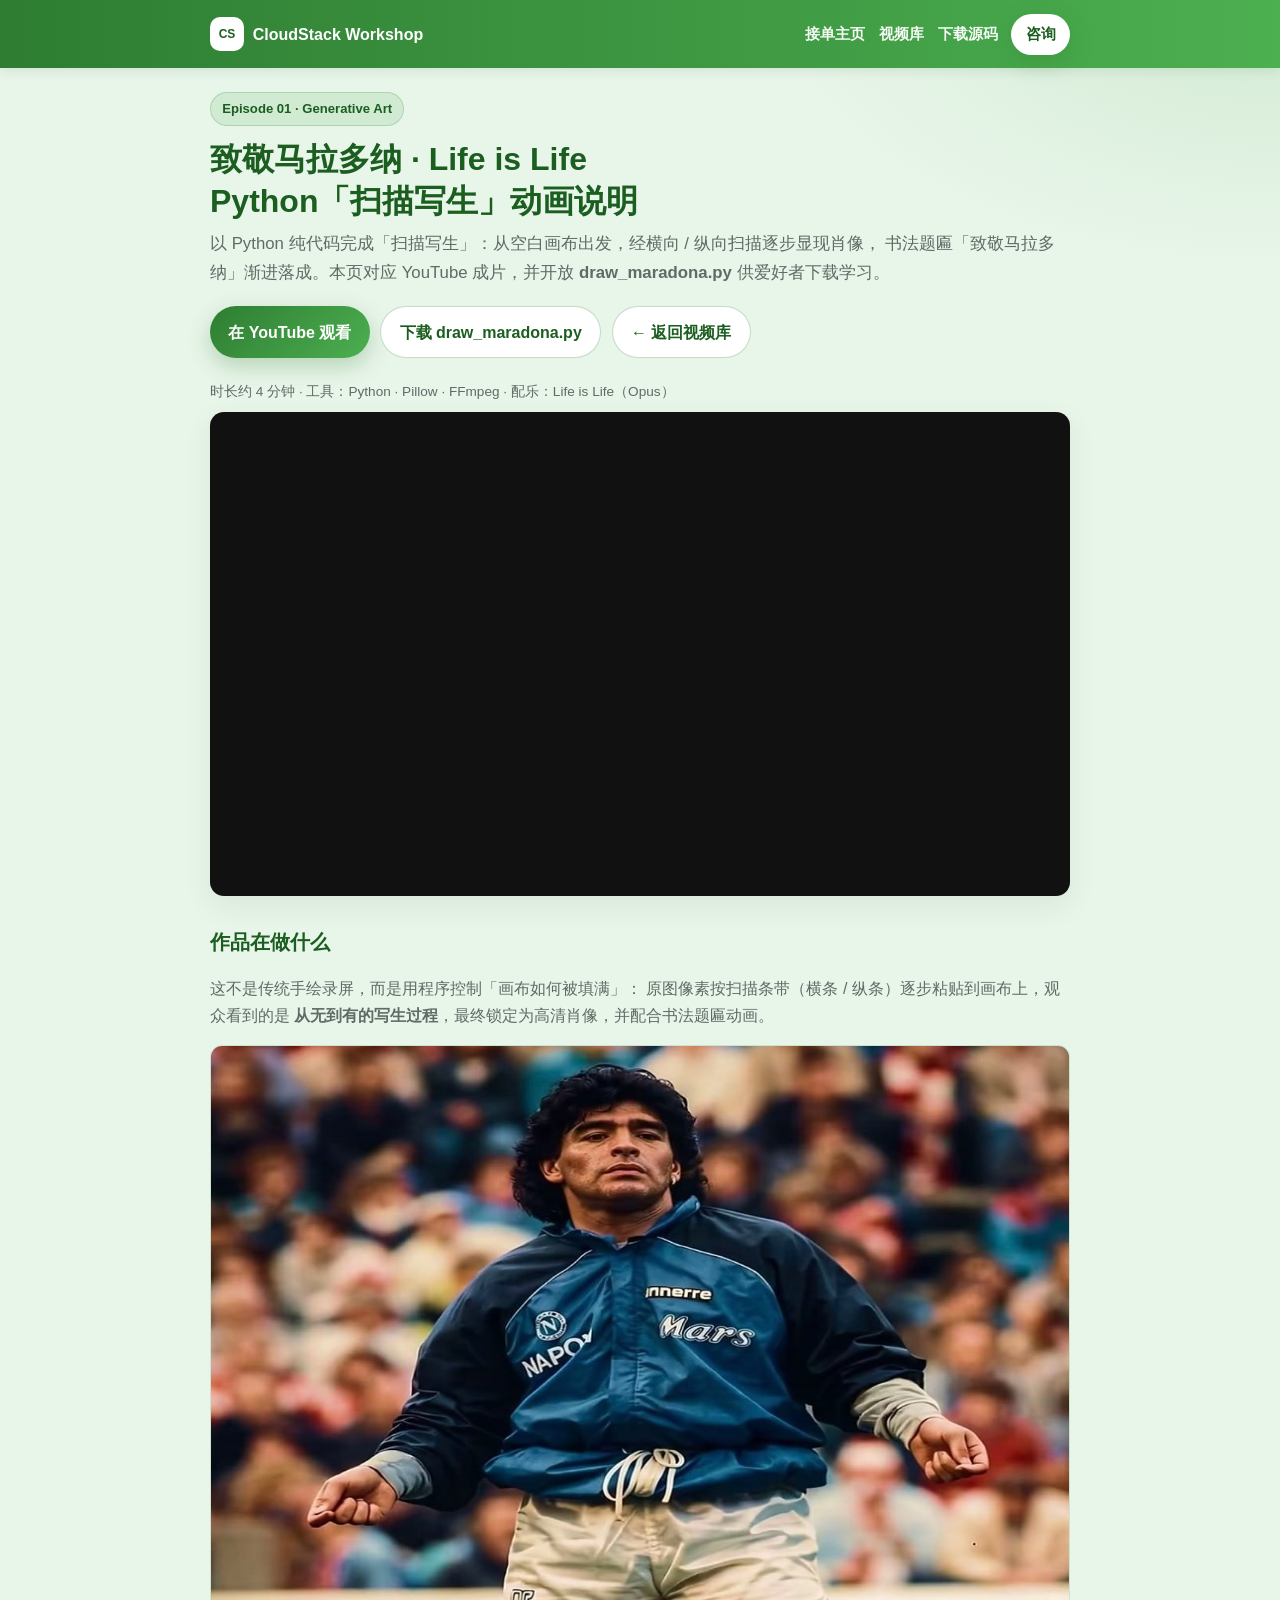
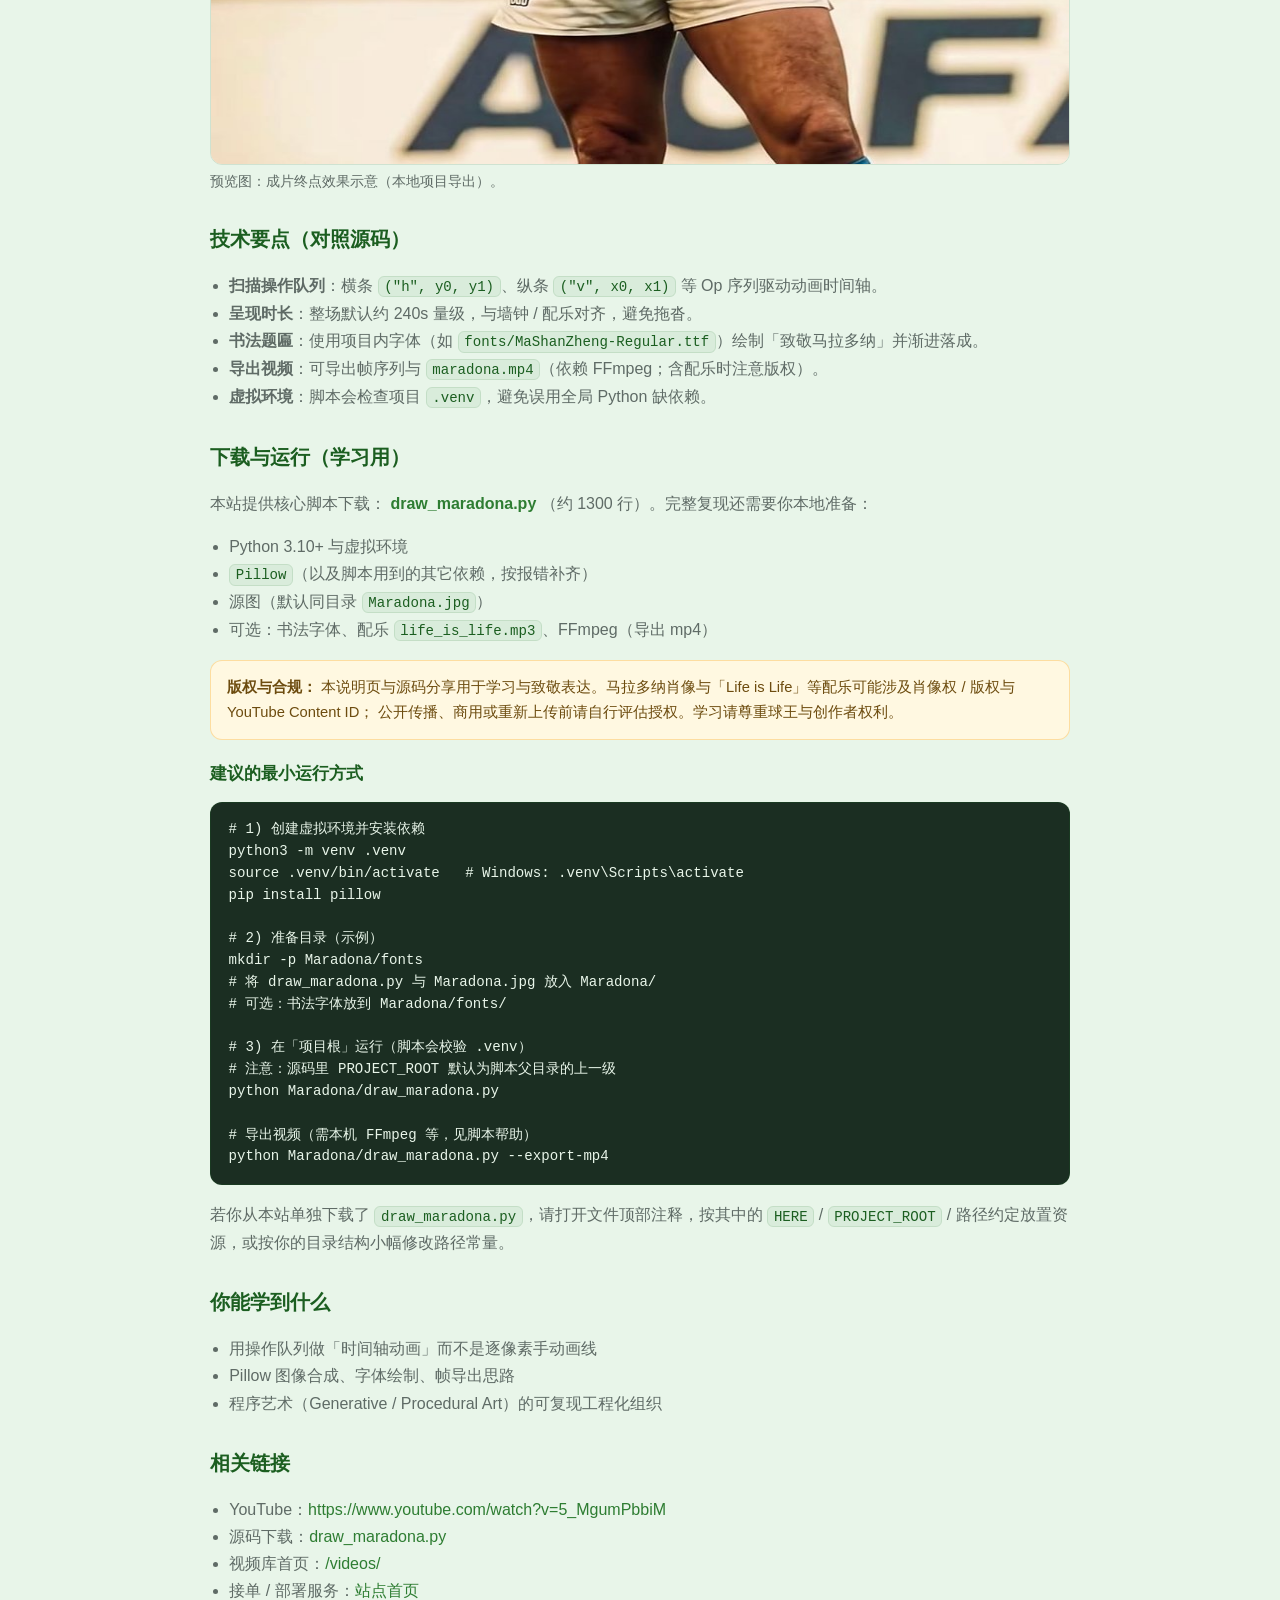
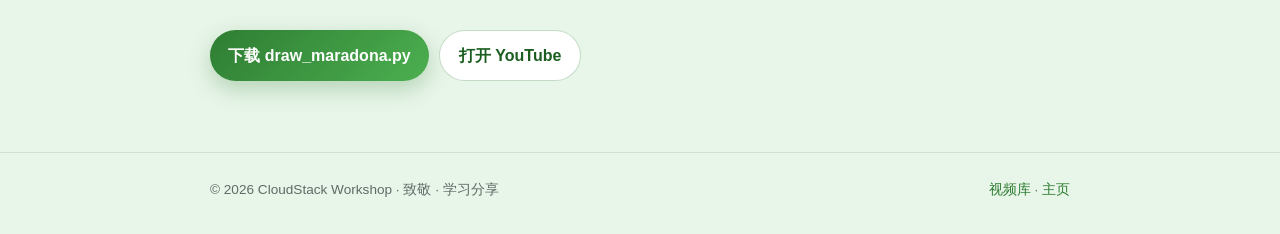
==== videos/maradona-scan-portrait.html @ 5d99ba33 "feat: video notes library + Maradona scan portrait page and source download" ====
<!DOCTYPE html>
<html lang="zh-CN">
<head>
  <meta charset="UTF-8" />
  <meta name="viewport" content="width=device-width, initial-scale=1" />
  <meta name="description" content="致敬马拉多纳：Python 扫描写生动画说明。横纵扫描显现肖像，书法题匾渐进落成。源码 draw_maradona.py 可下载学习。" />
  <title>致敬马拉多纳 · 扫描写生 | 视频说明</title>
  <link rel="stylesheet" href="style.css" />
</head>
<body>
  <header class="nav">
    <div class="wrap nav-inner">
      <a class="logo" href="../">
        <span class="logo-mark">CS</span>
        <span>CloudStack Workshop</span>
      </a>
      <nav class="nav-links">
        <a href="../">接单主页</a>
        <a href="./">视频库</a>
        <a href="../downloads/draw_maradona.py" download>下载源码</a>
        <a class="btn btn-primary btn-sm" href="../#contact">咨询</a>
      </nav>
    </div>
  </header>

  <main class="article">
    <div class="wrap">
      <div class="eyebrow">Episode 01 · Generative Art</div>
      <h1>致敬马拉多纳 · Life is Life<br />Python「扫描写生」动画说明</h1>
      <p class="lead">
        以 Python 纯代码完成「扫描写生」：从空白画布出发，经横向 / 纵向扫描逐步显现肖像，
        书法题匾「致敬马拉多纳」渐进落成。本页对应 YouTube 成片，并开放
        <strong>draw_maradona.py</strong> 供爱好者下载学习。
      </p>

      <div class="actions">
        <a class="btn btn-primary" href="https://www.youtube.com/watch?v=5_MgumPbbiM" target="_blank" rel="noopener">在 YouTube 观看</a>
        <a class="btn btn-ghost" href="../downloads/draw_maradona.py" download>下载 draw_maradona.py</a>
        <a class="btn btn-ghost" href="./">← 返回视频库</a>
      </div>

      <div class="meta">时长约 4 分钟 · 工具：Python · Pillow · FFmpeg · 配乐：Life is Life（Opus）</div>

      <div class="embed">
        <iframe
          src="https://www.youtube.com/embed/5_MgumPbbiM"
          title="致敬马拉多纳 · Life is Life · 扫描写生"
          allow="accelerometer; autoplay; clipboard-write; encrypted-media; gyroscope; picture-in-picture; web-share"
          allowfullscreen
          loading="lazy"
        ></iframe>
      </div>

      <div class="prose">
        <h2>作品在做什么</h2>
        <p>
          这不是传统手绘录屏，而是用程序控制「画布如何被填满」：
          原图像素按扫描条带（横条 / 纵条）逐步粘贴到画布上，观众看到的是
          <strong>从无到有的写生过程</strong>，最终锁定为高清肖像，并配合书法题匾动画。
        </p>

        <img class="preview" src="assets/maradona-preview.jpg" alt="马拉多纳扫描写生结果预览" width="960" height="720" />
        <p class="caption">预览图：成片终点效果示意（本地项目导出）。</p>

        <h2>技术要点（对照源码）</h2>
        <ul>
          <li><strong>扫描操作队列</strong>：横条 <code>("h", y0, y1)</code>、纵条 <code>("v", x0, x1)</code> 等 Op 序列驱动动画时间轴。</li>
          <li><strong>呈现时长</strong>：整场默认约 240s 量级，与墙钟 / 配乐对齐，避免拖沓。</li>
          <li><strong>书法题匾</strong>：使用项目内字体（如 <code>fonts/MaShanZheng-Regular.ttf</code>）绘制「致敬马拉多纳」并渐进落成。</li>
          <li><strong>导出视频</strong>：可导出帧序列与 <code>maradona.mp4</code>（依赖 FFmpeg；含配乐时注意版权）。</li>
          <li><strong>虚拟环境</strong>：脚本会检查项目 <code>.venv</code>，避免误用全局 Python 缺依赖。</li>
        </ul>

        <h2>下载与运行（学习用）</h2>
        <p>
          本站提供核心脚本下载：
          <a href="../downloads/draw_maradona.py" download><strong>draw_maradona.py</strong></a>
          （约 1300 行）。完整复现还需要你本地准备：
        </p>
        <ul>
          <li>Python 3.10+ 与虚拟环境</li>
          <li><code>Pillow</code>（以及脚本用到的其它依赖，按报错补齐）</li>
          <li>源图（默认同目录 <code>Maradona.jpg</code>）</li>
          <li>可选：书法字体、配乐 <code>life_is_life.mp3</code>、FFmpeg（导出 mp4）</li>
        </ul>

        <div class="note-box">
          <strong>版权与合规：</strong>
          本说明页与源码分享用于学习与致敬表达。马拉多纳肖像与「Life is Life」等配乐可能涉及肖像权 / 版权与 YouTube Content ID；
          公开传播、商用或重新上传前请自行评估授权。学习请尊重球王与创作者权利。
        </div>

        <h3>建议的最小运行方式</h3>
        <pre><code># 1) 创建虚拟环境并安装依赖
python3 -m venv .venv
source .venv/bin/activate   # Windows: .venv\Scripts\activate
pip install pillow

# 2) 准备目录（示例）
mkdir -p Maradona/fonts
# 将 draw_maradona.py 与 Maradona.jpg 放入 Maradona/
# 可选：书法字体放到 Maradona/fonts/

# 3) 在「项目根」运行（脚本会校验 .venv）
# 注意：源码里 PROJECT_ROOT 默认为脚本父目录的上一级
python Maradona/draw_maradona.py

# 导出视频（需本机 FFmpeg 等，见脚本帮助）
python Maradona/draw_maradona.py --export-mp4
</code></pre>

        <p>
          若你从本站单独下载了 <code>draw_maradona.py</code>，请打开文件顶部注释，按其中的
          <code>HERE</code> / <code>PROJECT_ROOT</code> / 路径约定放置资源，或按你的目录结构小幅修改路径常量。
        </p>

        <h2>你能学到什么</h2>
        <ul>
          <li>用操作队列做「时间轴动画」而不是逐像素手动画线</li>
          <li>Pillow 图像合成、字体绘制、帧导出思路</li>
          <li>程序艺术（Generative / Procedural Art）的可复现工程化组织</li>
        </ul>

        <h2>相关链接</h2>
        <ul>
          <li>YouTube：<a href="https://www.youtube.com/watch?v=5_MgumPbbiM" target="_blank" rel="noopener">https://www.youtube.com/watch?v=5_MgumPbbiM</a></li>
          <li>源码下载：<a href="../downloads/draw_maradona.py" download>draw_maradona.py</a></li>
          <li>视频库首页：<a href="./">/videos/</a></li>
          <li>接单 / 部署服务：<a href="../">站点首页</a></li>
        </ul>

        <div class="actions" style="margin-top:1.6rem">
          <a class="btn btn-primary" href="../downloads/draw_maradona.py" download>下载 draw_maradona.py</a>
          <a class="btn btn-ghost" href="https://www.youtube.com/watch?v=5_MgumPbbiM" target="_blank" rel="noopener">打开 YouTube</a>
        </div>
      </div>
    </div>
  </main>

  <footer>
    <div class="wrap foot">
      <div>© <span id="y"></span> CloudStack Workshop · 致敬 · 学习分享</div>
      <div><a href="./">视频库</a> · <a href="../">主页</a></div>
    </div>
  </footer>
  <script>document.getElementById("y").textContent = new Date().getFullYear();</script>
</body>
</html>
---- videos/style.css ----
:root {
  --bg: #e8f5e9;
  --bg-soft: #f3faf4;
  --card: #ffffff;
  --line: rgba(27, 94, 32, 0.12);
  --text: #333333;
  --muted: #5f6b66;
  --brand: #2e7d32;
  --brand-2: #4caf50;
  --brand-dark: #1b5e20;
  --radius: 16px;
  --shadow: 0 10px 28px rgba(27, 94, 32, 0.08);
  --max: 860px;
  --max-wide: 1080px;
}

* { box-sizing: border-box; }
html { scroll-behavior: smooth; }
body {
  margin: 0;
  font-family: -apple-system, BlinkMacSystemFont, "Segoe UI", "PingFang SC",
    "Hiragino Sans GB", "Microsoft YaHei", sans-serif;
  background:
    radial-gradient(1000px 520px at 8% -8%, rgba(139, 195, 74, 0.28), transparent 58%),
    radial-gradient(900px 480px at 100% 0%, rgba(76, 175, 80, 0.14), transparent 55%),
    var(--bg);
  color: var(--text);
  line-height: 1.7;
}
a { color: var(--brand); text-decoration: none; }
a:hover { text-decoration: underline; }

.wrap {
  width: min(var(--max), calc(100% - 2rem));
  margin: 0 auto;
}
.wrap-wide {
  width: min(var(--max-wide), calc(100% - 2rem));
  margin: 0 auto;
}

.nav {
  position: sticky;
  top: 0;
  z-index: 50;
  background: linear-gradient(90deg, #2e7d32, #4caf50);
  box-shadow: 0 2px 12px rgba(27, 94, 32, 0.12);
}
.nav-inner {
  display: flex;
  align-items: center;
  justify-content: space-between;
  gap: 1rem;
  padding: 0.85rem 0;
  flex-wrap: wrap;
}
.logo {
  display: flex;
  align-items: center;
  gap: 0.55rem;
  color: #fff;
  font-weight: 800;
  text-decoration: none;
}
.logo:hover { text-decoration: none; opacity: 0.95; }
.logo-mark {
  width: 34px;
  height: 34px;
  border-radius: 10px;
  background: #fff;
  color: var(--brand-dark);
  display: grid;
  place-items: center;
  font-size: 0.75rem;
  font-weight: 900;
}
.nav-links {
  display: flex;
  flex-wrap: wrap;
  gap: 0.85rem;
  align-items: center;
}
.nav-links a {
  color: rgba(255, 255, 255, 0.95);
  font-size: 0.92rem;
  font-weight: 600;
  text-decoration: none;
}
.nav-links a:hover { text-decoration: underline; }
.btn {
  display: inline-flex;
  align-items: center;
  justify-content: center;
  gap: 0.4rem;
  border: 0;
  border-radius: 999px;
  padding: 0.7rem 1.15rem;
  font-weight: 700;
  cursor: pointer;
  font-family: inherit;
  text-decoration: none !important;
}
.btn-primary {
  background: linear-gradient(135deg, var(--brand), var(--brand-2));
  color: #fff !important;
  box-shadow: 0 8px 22px rgba(46, 125, 50, 0.28);
}
.btn-ghost {
  background: #fff;
  color: var(--brand-dark) !important;
  border: 1px solid rgba(46, 125, 50, 0.28);
}
.btn-sm { padding: 0.5rem 0.9rem; font-size: 0.9rem; }
.nav .btn-primary {
  background: #fff;
  color: var(--brand-dark) !important;
}

.hero {
  padding: 2.6rem 0 1.4rem;
}
.hero h1 {
  margin: 0 0 0.6rem;
  font-size: clamp(1.6rem, 3.5vw, 2.2rem);
  letter-spacing: -0.02em;
  color: var(--brand-dark);
}
.hero p {
  margin: 0;
  color: var(--muted);
  max-width: 40rem;
}
.eyebrow {
  display: inline-flex;
  padding: 0.3rem 0.7rem;
  border-radius: 999px;
  background: rgba(76, 175, 80, 0.14);
  color: var(--brand-dark);
  font-size: 0.82rem;
  font-weight: 700;
  border: 1px solid rgba(46, 125, 50, 0.22);
  margin-bottom: 0.8rem;
}

.card {
  background: var(--card);
  border: 1px solid var(--line);
  border-radius: var(--radius);
  box-shadow: var(--shadow);
  padding: 1.25rem 1.35rem;
}

.video-grid {
  display: grid;
  grid-template-columns: repeat(auto-fill, minmax(280px, 1fr));
  gap: 1.1rem;
  padding: 0.5rem 0 3rem;
}
.video-card {
  overflow: hidden;
  padding: 0;
  display: flex;
  flex-direction: column;
  transition: transform 0.15s ease, box-shadow 0.15s ease;
}
.video-card:hover {
  transform: translateY(-2px);
  box-shadow: 0 14px 32px rgba(27, 94, 32, 0.12);
}
.video-card a.cover {
  display: block;
  aspect-ratio: 16 / 10;
  background: #1b5e20;
  overflow: hidden;
}
.video-card img {
  width: 100%;
  height: 100%;
  object-fit: cover;
  display: block;
}
.video-card .body {
  padding: 1rem 1.1rem 1.15rem;
  flex: 1;
  display: flex;
  flex-direction: column;
}
.video-card h2 {
  margin: 0 0 0.4rem;
  font-size: 1.08rem;
  color: var(--brand-dark);
  line-height: 1.35;
}
.video-card h2 a {
  color: inherit;
  text-decoration: none;
}
.video-card h2 a:hover { color: var(--brand); }
.meta {
  font-size: 0.85rem;
  color: var(--muted);
  margin-bottom: 0.55rem;
}
.video-card p {
  margin: 0 0 0.9rem;
  color: var(--muted);
  font-size: 0.92rem;
  flex: 1;
}
.tags {
  display: flex;
  flex-wrap: wrap;
  gap: 0.4rem;
  margin-top: auto;
}
.tag {
  font-size: 0.75rem;
  font-weight: 700;
  color: var(--brand-dark);
  background: rgba(232, 245, 233, 0.95);
  border: 1px solid rgba(46, 125, 50, 0.16);
  border-radius: 999px;
  padding: 0.2rem 0.55rem;
}

.article { padding: 1.5rem 0 3rem; }
.article h1 {
  margin: 0 0 0.5rem;
  font-size: clamp(1.5rem, 3.2vw, 2rem);
  color: var(--brand-dark);
  line-height: 1.3;
}
.article .lead {
  color: var(--muted);
  font-size: 1.05rem;
  margin: 0 0 1.2rem;
}
.actions {
  display: flex;
  flex-wrap: wrap;
  gap: 0.65rem;
  margin: 1rem 0 1.4rem;
}

.embed {
  position: relative;
  width: 100%;
  aspect-ratio: 16 / 9;
  border-radius: calc(var(--radius) - 2px);
  overflow: hidden;
  background: #111;
  box-shadow: var(--shadow);
  margin: 0 0 1.5rem;
}
.embed iframe {
  position: absolute;
  inset: 0;
  width: 100%;
  height: 100%;
  border: 0;
}

.prose h2 {
  margin: 1.8rem 0 0.7rem;
  font-size: 1.25rem;
  color: var(--brand-dark);
}
.prose h3 {
  margin: 1.2rem 0 0.5rem;
  font-size: 1.05rem;
  color: var(--brand-dark);
}
.prose p, .prose li { color: var(--muted); }
.prose ul, .prose ol { padding-left: 1.2rem; }
.prose code, .inline-code {
  font-family: ui-monospace, SFMono-Regular, Menlo, Monaco, Consolas, monospace;
  font-size: 0.88em;
  background: rgba(46, 125, 50, 0.08);
  border: 1px solid rgba(46, 125, 50, 0.12);
  border-radius: 6px;
  padding: 0.1rem 0.35rem;
  color: var(--brand-dark);
}
.prose pre {
  background: #1b2e22;
  color: #e8f5e9;
  border-radius: 12px;
  padding: 1rem 1.1rem;
  overflow-x: auto;
  font-size: 0.88rem;
  line-height: 1.55;
  border: 1px solid rgba(27, 94, 32, 0.25);
}
.prose pre code {
  background: none;
  border: 0;
  padding: 0;
  color: inherit;
  font-size: inherit;
}
.note-box {
  background: #fff8e1;
  border: 1px solid rgba(249, 168, 37, 0.35);
  border-radius: 12px;
  padding: 0.9rem 1rem;
  color: #6d4c0f;
  font-size: 0.92rem;
  margin: 1rem 0;
}
.preview {
  width: 100%;
  border-radius: 12px;
  border: 1px solid var(--line);
  display: block;
  margin: 0.8rem 0 0.3rem;
}
.caption {
  font-size: 0.85rem;
  color: var(--muted);
  margin: 0 0 1rem;
}

footer {
  padding: 1.6rem 0 2.4rem;
  border-top: 1px solid var(--line);
  color: var(--muted);
  font-size: 0.85rem;
}
.foot {
  display: flex;
  flex-wrap: wrap;
  gap: 0.75rem;
  justify-content: space-between;
  align-items: center;
}

@media (max-width: 640px) {
  .nav-inner { padding: 0.75rem 0; }
}
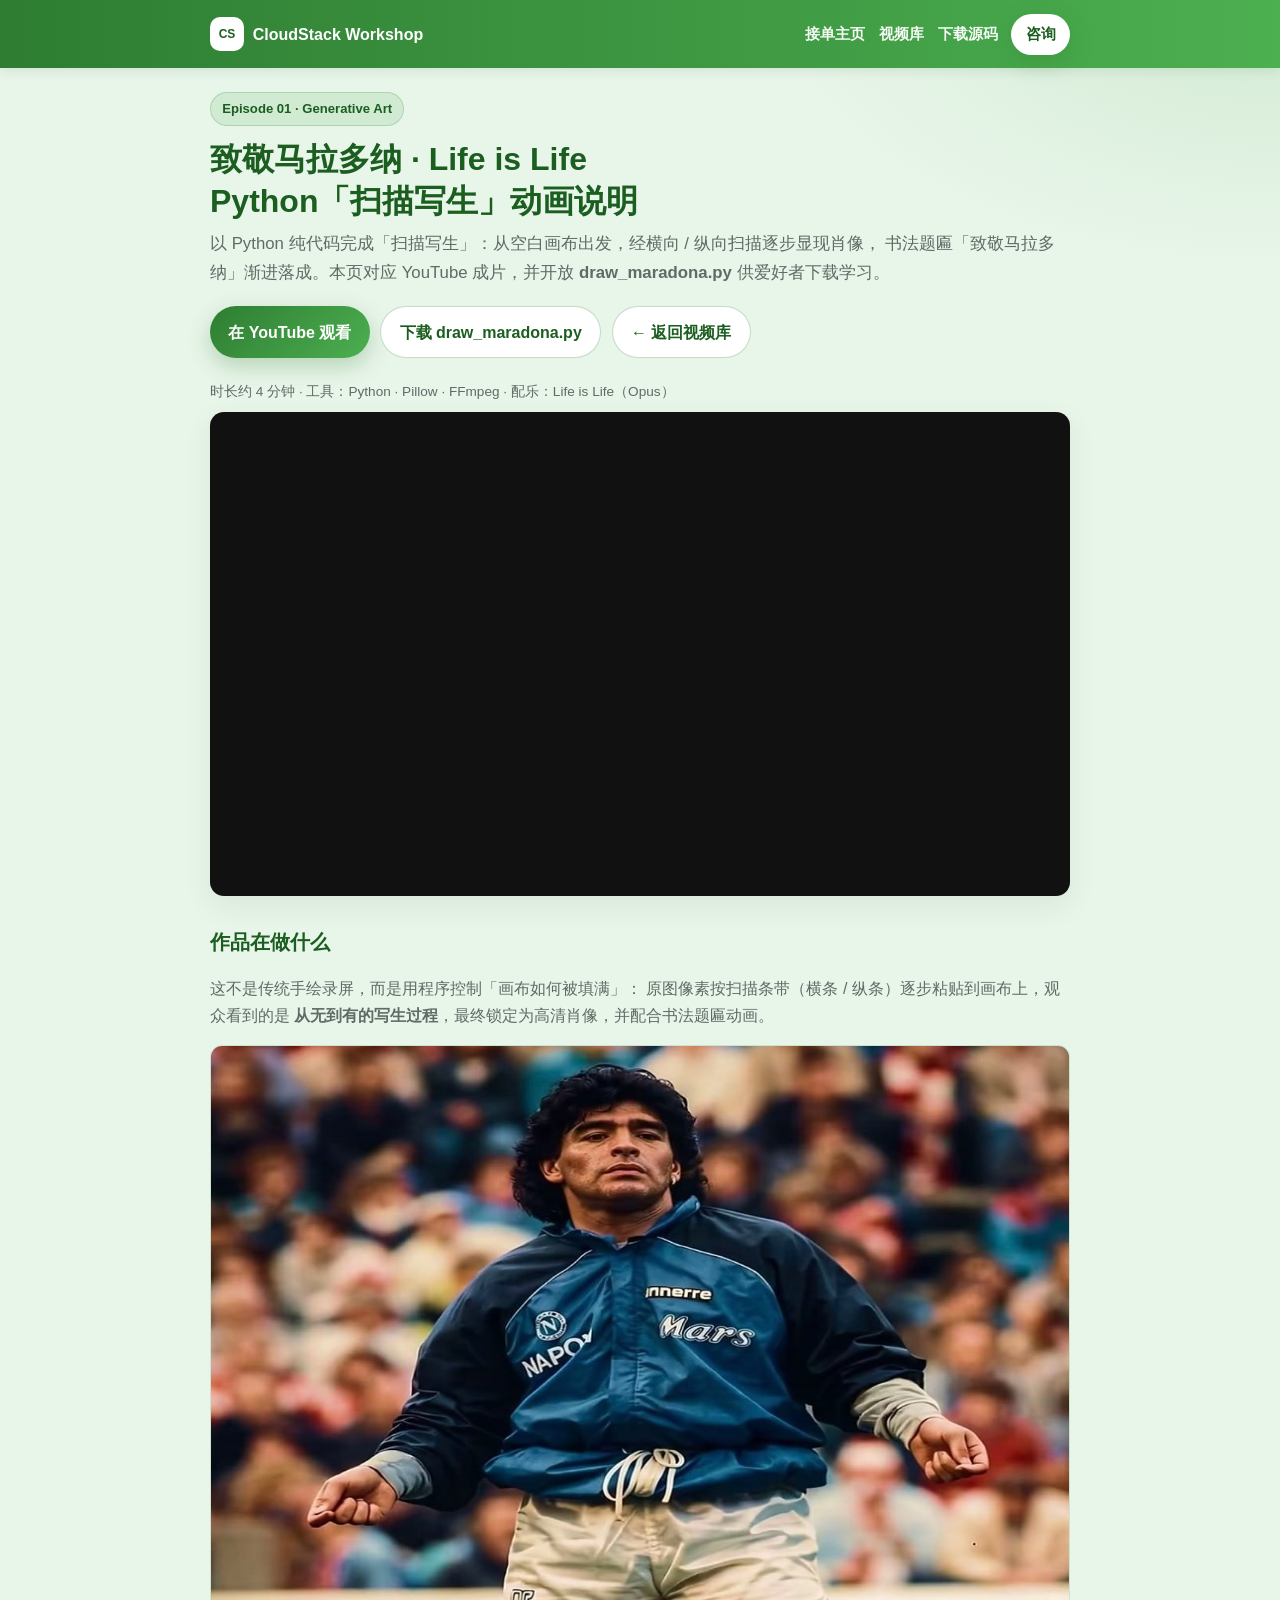
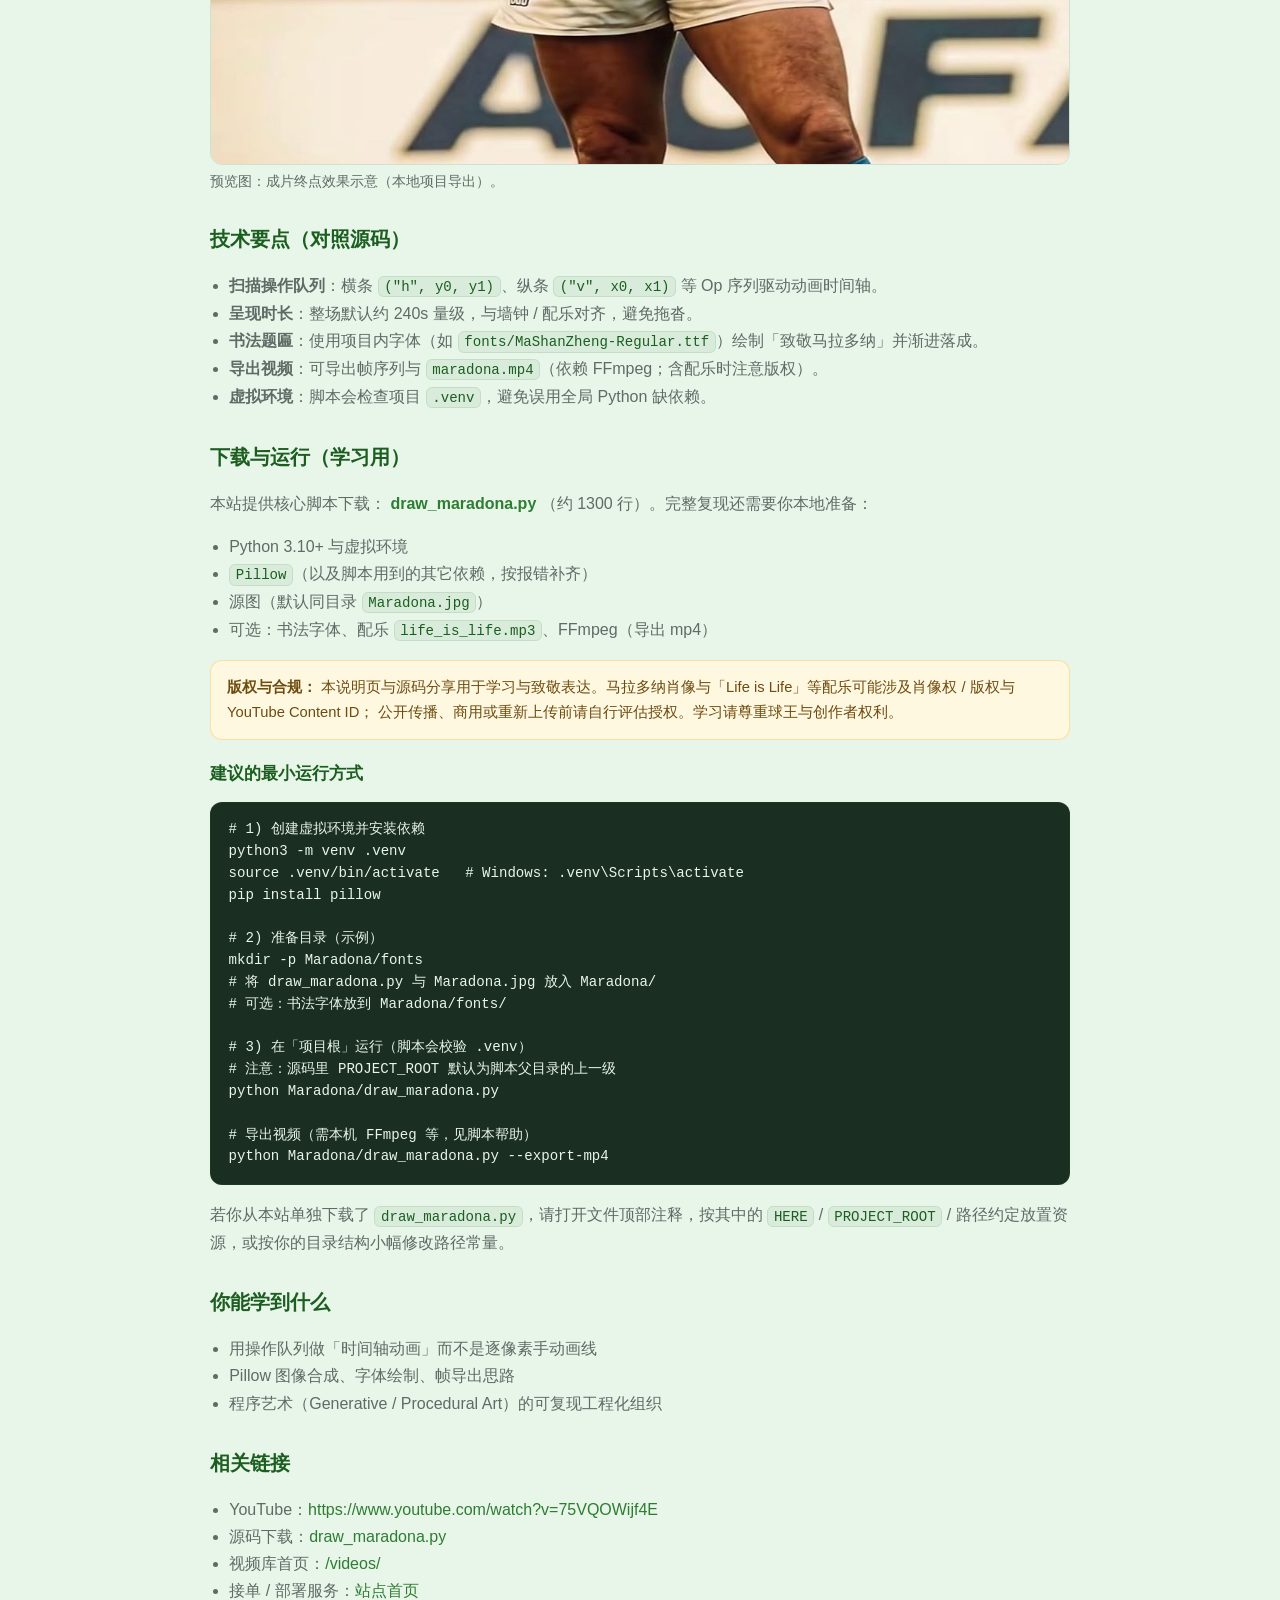
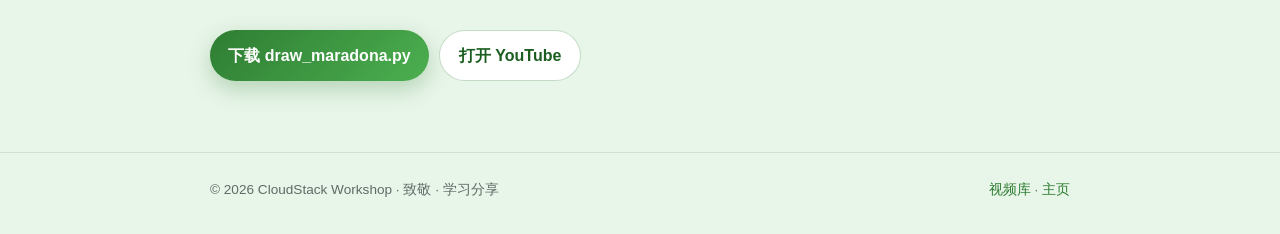
==== commit ded4c547: "Update maradona-scan-portrait.html" ====
--- a/videos/maradona-scan-portrait.html
+++ b/videos/maradona-scan-portrait.html
@@ -34,7 +34,7 @@
       </p>
 
       <div class="actions">
-        <a class="btn btn-primary" href="https://www.youtube.com/watch?v=5_MgumPbbiM" target="_blank" rel="noopener">在 YouTube 观看</a>
+        <a class="btn btn-primary" href="https://www.youtube.com/watch?v=75VQOWijf4E" target="_blank" rel="noopener">在 YouTube 观看</a>
         <a class="btn btn-ghost" href="../downloads/draw_maradona.py" download>下载 draw_maradona.py</a>
         <a class="btn btn-ghost" href="./">← 返回视频库</a>
       </div>
@@ -43,7 +43,7 @@
 
       <div class="embed">
         <iframe
-          src="https://www.youtube.com/embed/5_MgumPbbiM"
+          src="https://www.youtube.com/watch?v=75VQOWijf4E"
           title="致敬马拉多纳 · Life is Life · 扫描写生"
           allow="accelerometer; autoplay; clipboard-write; encrypted-media; gyroscope; picture-in-picture; web-share"
           allowfullscreen
@@ -123,7 +123,7 @@
 
         <h2>相关链接</h2>
         <ul>
-          <li>YouTube：<a href="https://www.youtube.com/watch?v=5_MgumPbbiM" target="_blank" rel="noopener">https://www.youtube.com/watch?v=5_MgumPbbiM</a></li>
+          <li>YouTube：<a href="https://www.youtube.com/watch?v=75VQOWijf4E" target="_blank" rel="noopener">https://www.youtube.com/watch?v=75VQOWijf4E</a></li>
           <li>源码下载：<a href="../downloads/draw_maradona.py" download>draw_maradona.py</a></li>
           <li>视频库首页：<a href="./">/videos/</a></li>
           <li>接单 / 部署服务：<a href="../">站点首页</a></li>
@@ -131,7 +131,7 @@
 
         <div class="actions" style="margin-top:1.6rem">
           <a class="btn btn-primary" href="../downloads/draw_maradona.py" download>下载 draw_maradona.py</a>
-          <a class="btn btn-ghost" href="https://www.youtube.com/watch?v=5_MgumPbbiM" target="_blank" rel="noopener">打开 YouTube</a>
+          <a class="btn btn-ghost" href="https://www.youtube.com/watch?v=75VQOWijf4E" target="_blank" rel="noopener">打开 YouTube</a>
         </div>
       </div>
     </div>
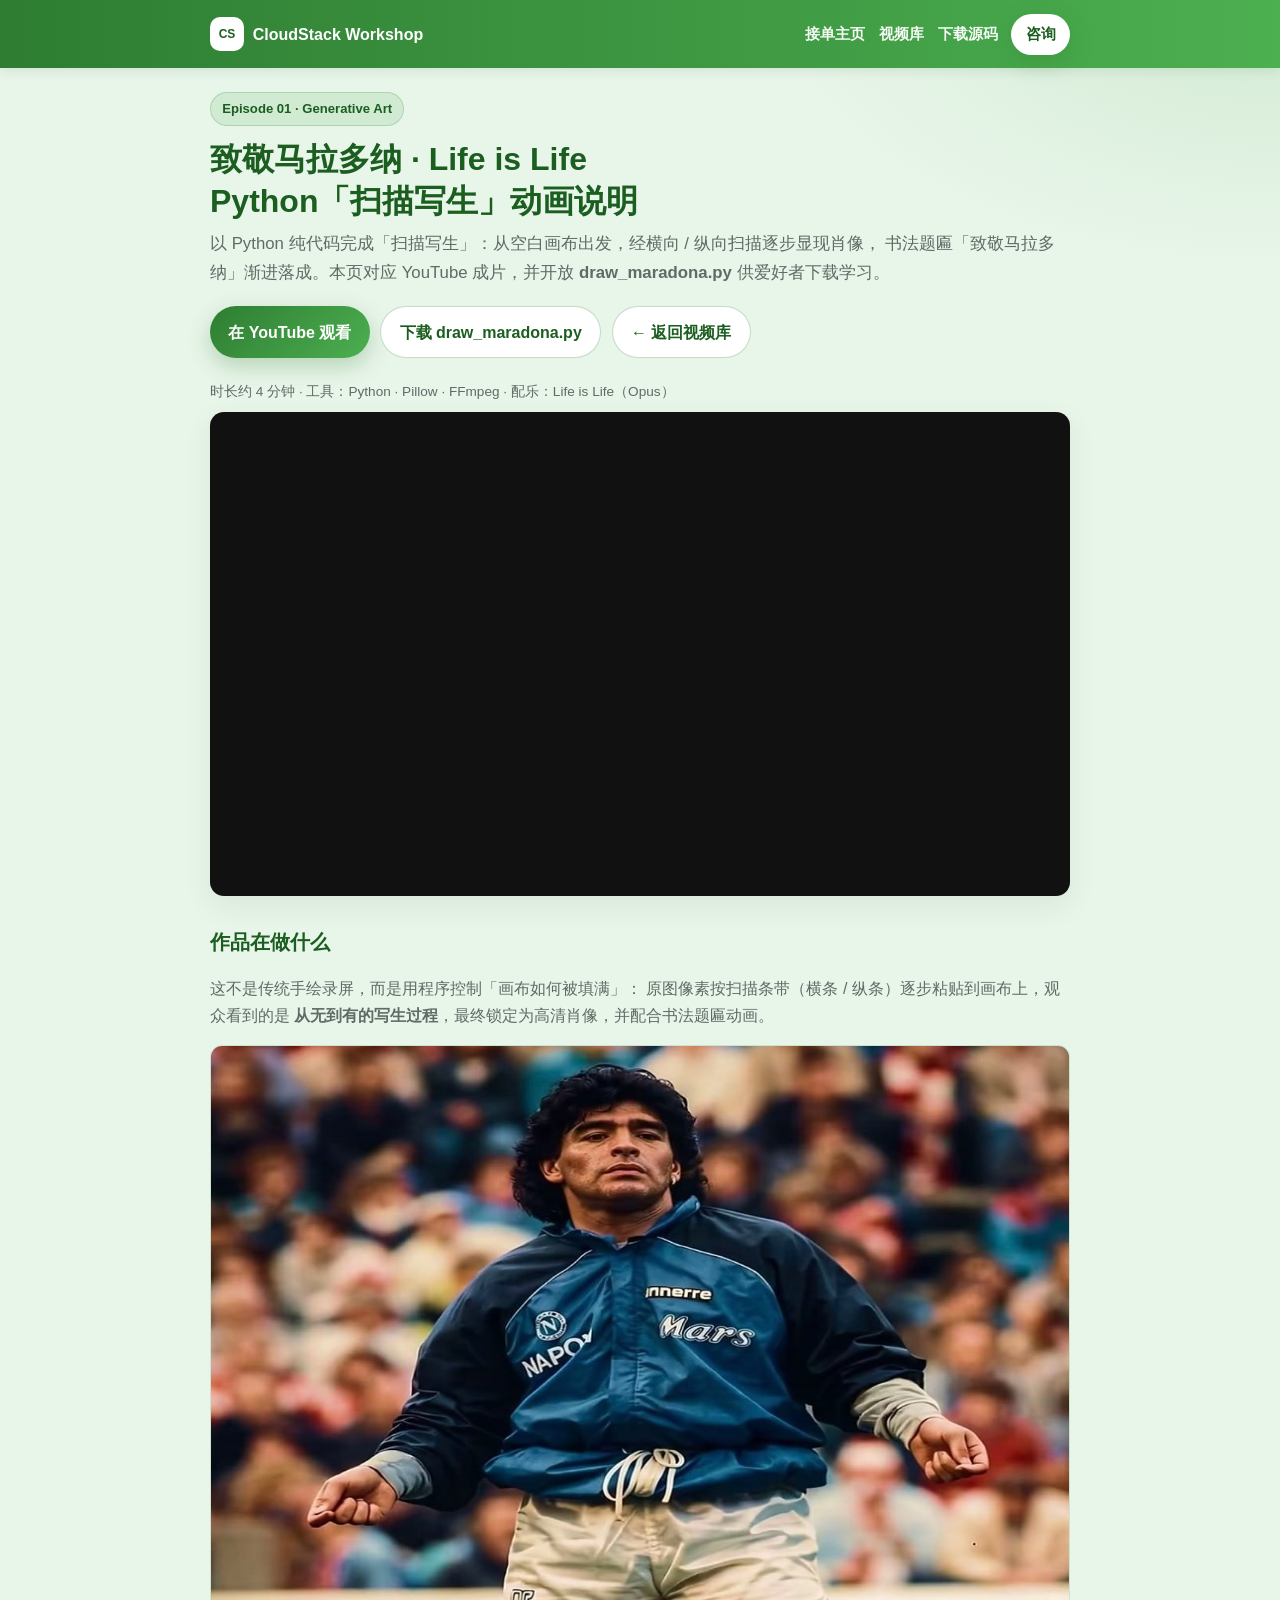
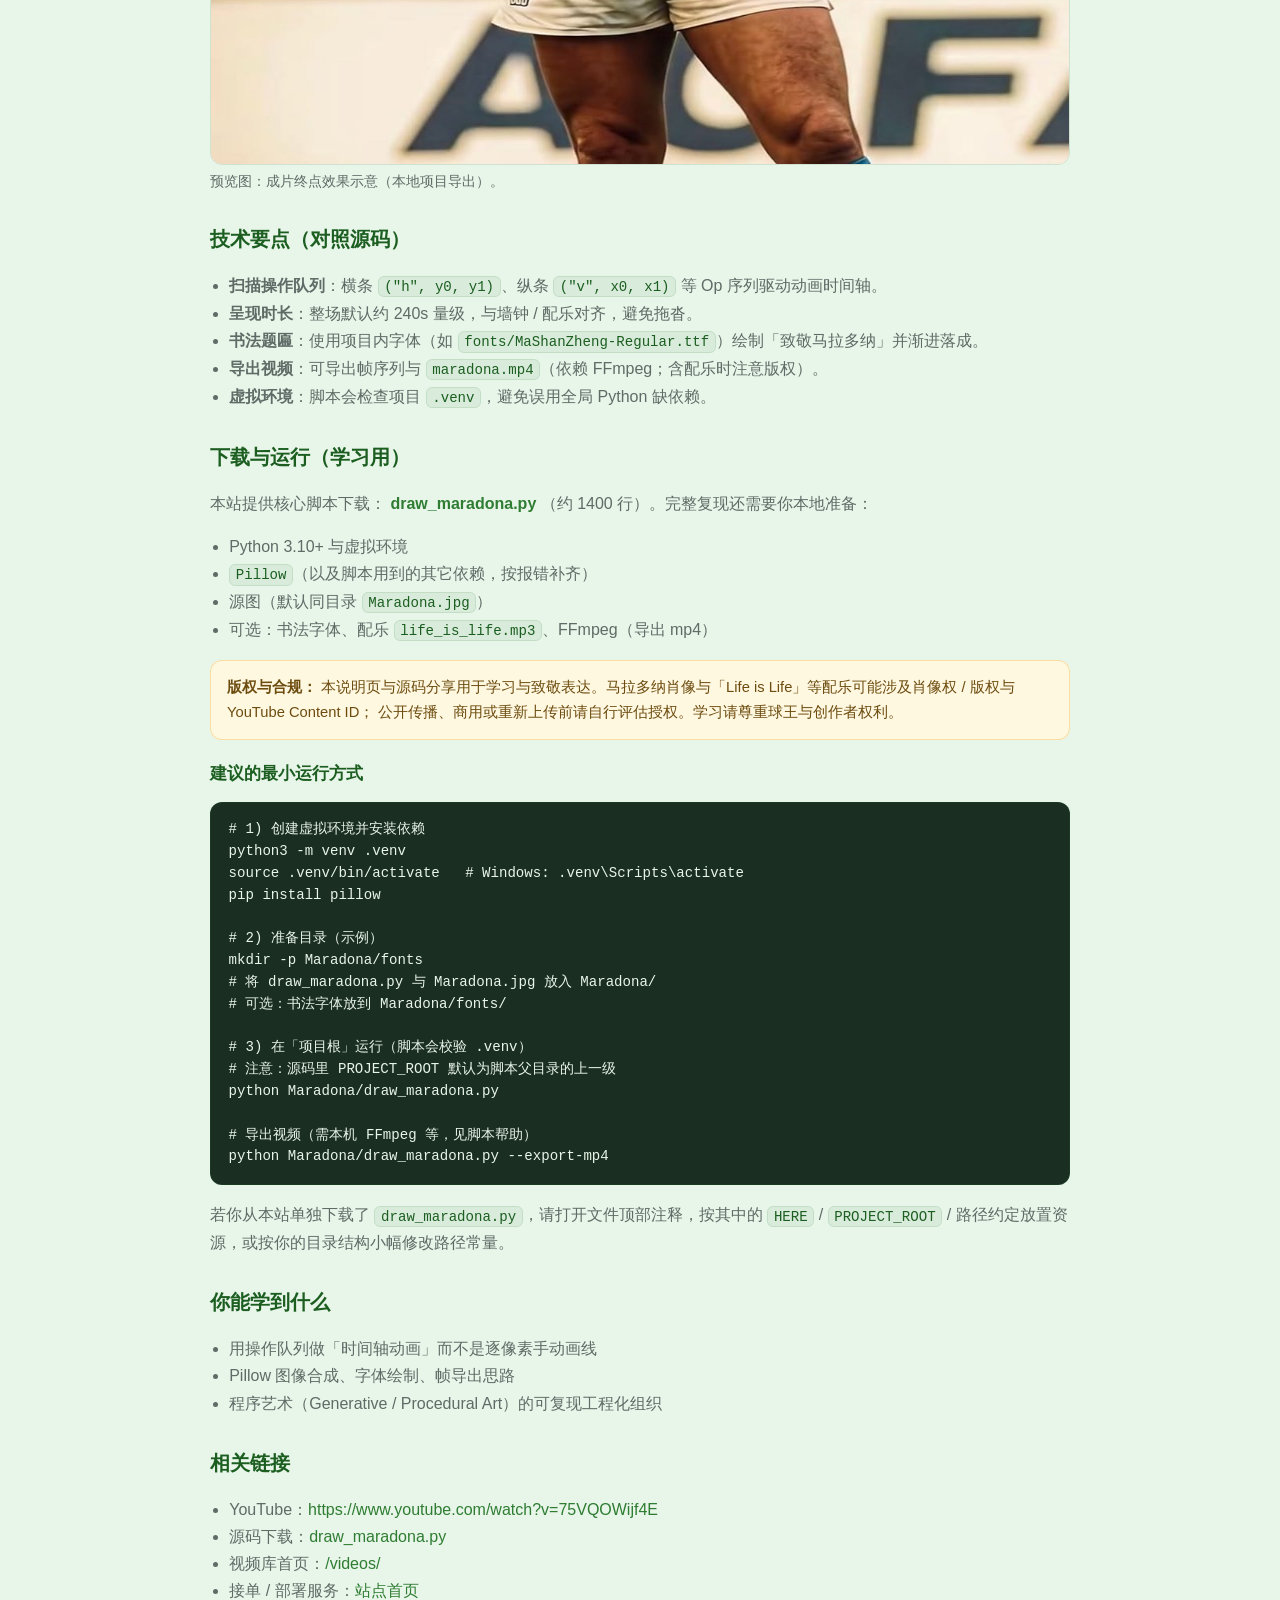
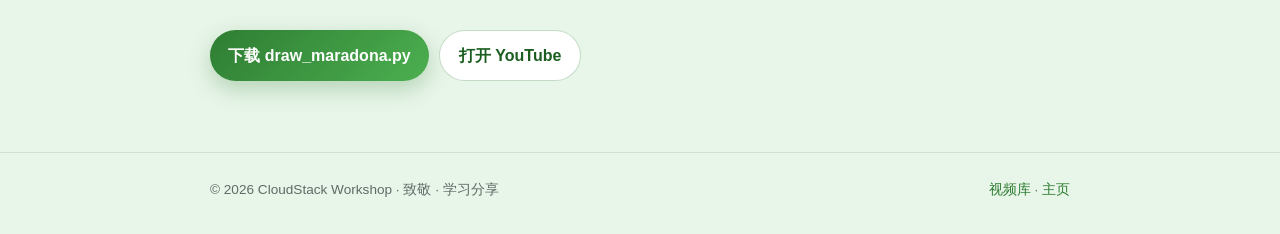
==== commit 18c03eb7: "Update maradona-scan-portrait.html" ====
--- a/videos/maradona-scan-portrait.html
+++ b/videos/maradona-scan-portrait.html
@@ -75,7 +75,7 @@
         <p>
           本站提供核心脚本下载：
           <a href="../downloads/draw_maradona.py" download><strong>draw_maradona.py</strong></a>
-          （约 1300 行）。完整复现还需要你本地准备：
+          （约 1400 行）。完整复现还需要你本地准备：
         </p>
         <ul>
           <li>Python 3.10+ 与虚拟环境</li>
